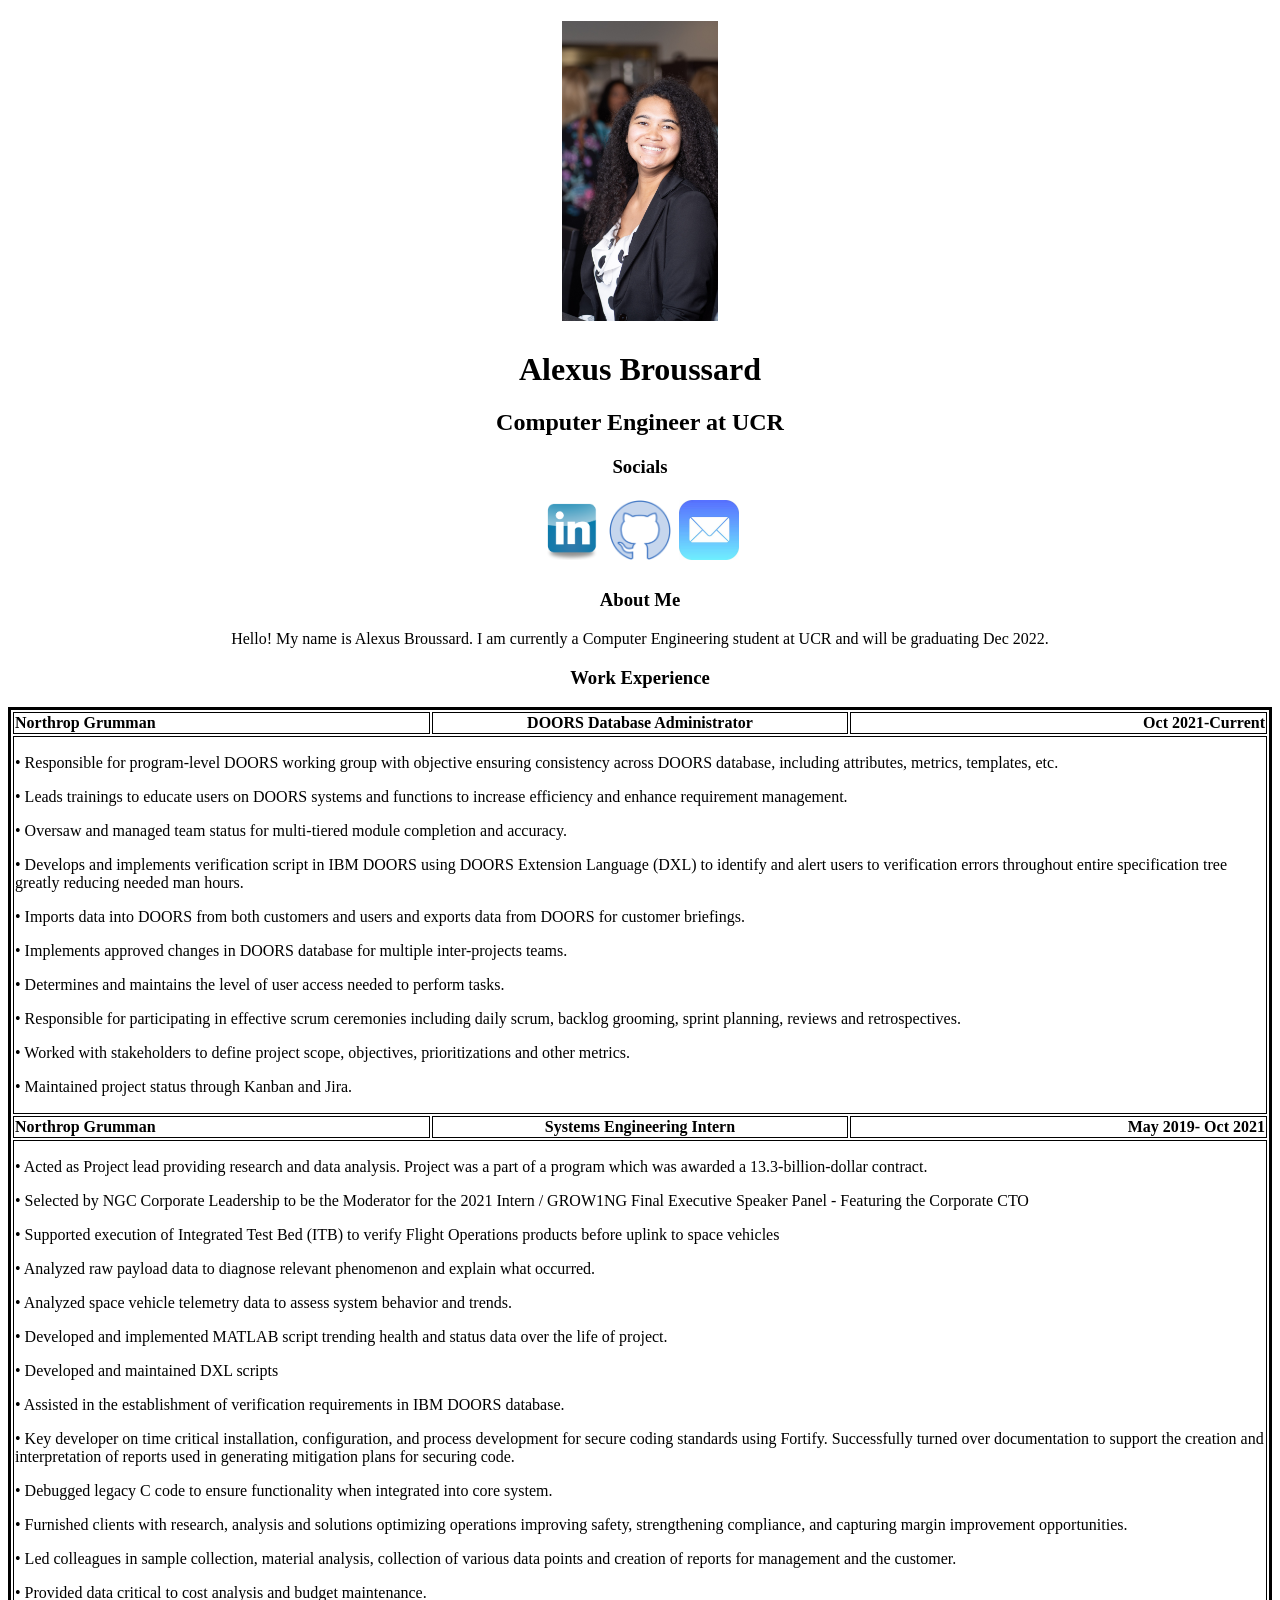
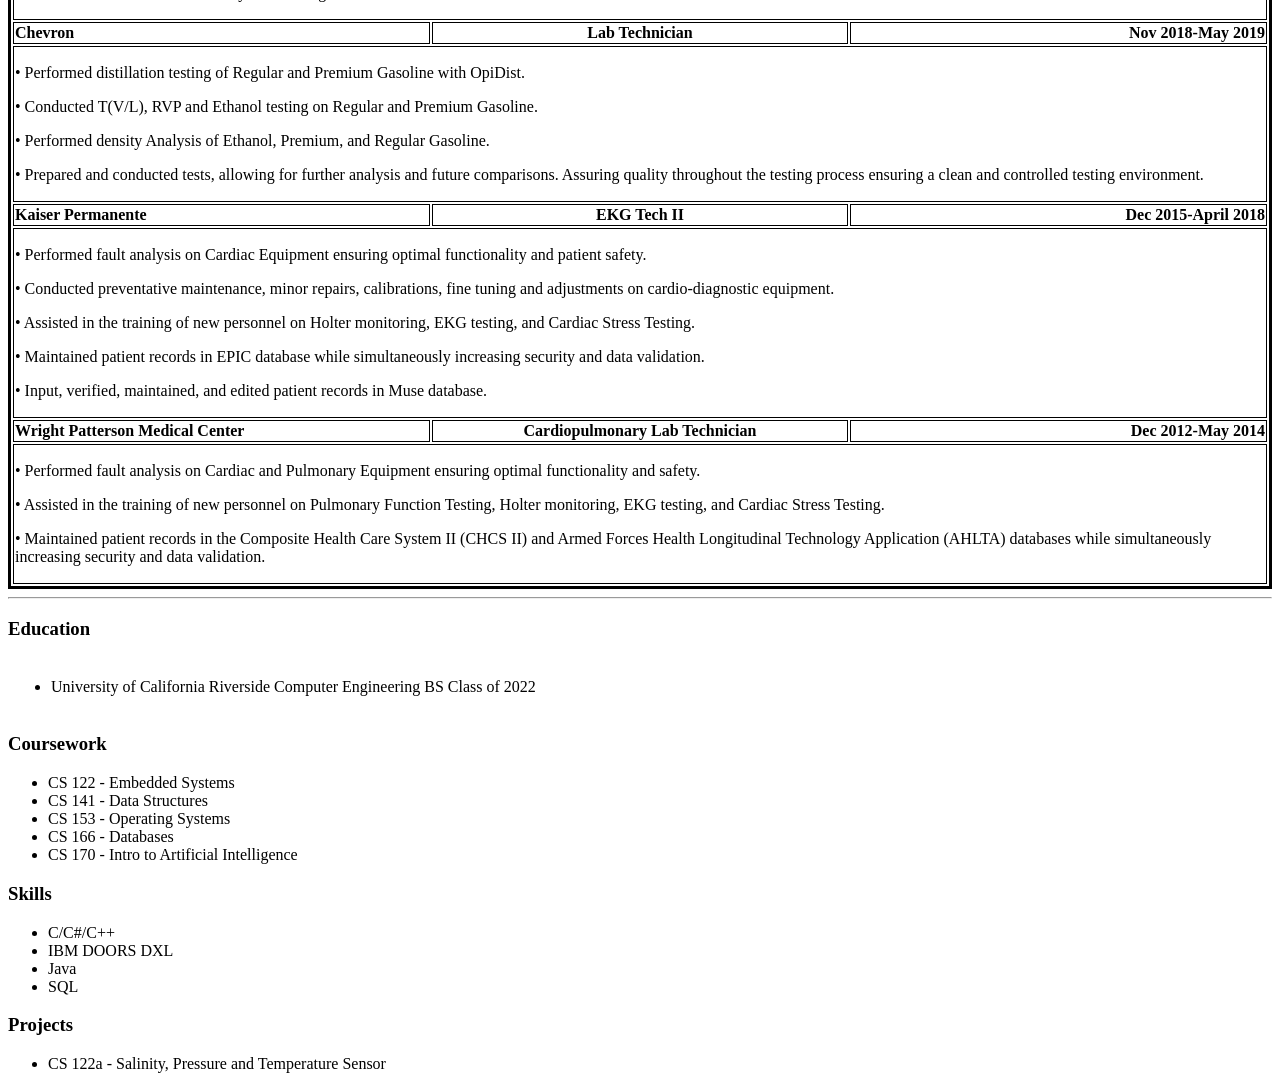
==== index.html @ 0b669096 "Commit Commit after editing" ====
<!doctype html>
<html lang="en">
	<head>
		<meta charset="utf-8" />
		<title> Alexus Broussard</title>
	</head>
	<body>
		<!-- Add picture here -->	
		<h1 align="center"><img height="300" src="./images/alexus.jpg" alt=""></h1>
		<h1 align="center">Alexus Broussard</h1>
		<h2 align="center">Computer Engineer at UCR</h2>
		<h3 align="center">Socials</h3>
		<h1 align="center">
			<a href="https://www.linkedin.com/in/alexus-broussard"><img height="60" src="./images/linkedin.jpg" alt=""></a>
			<a href="https://github.com/alexthelionnnn"><img height="60" src="./images/github.jpg" alt=""></a>
			<a href="mailto: broussard.alexus@gmail.com"><img height="60" src="./images/email.jpg" alt=""></a>
		</h1>
		<h3 align="center">About Me</h3>
		<!--CHANGE ME -->
			<p align="center">
				Hello! My name is Alexus Broussard. I am currently a Computer  Engineering student at UCR and will be graduating Dec 2022.
			</p>
		<h3 align="center">Work Experience</h3>
		<table border="3" bordercolor="#000000">
			<tr>
				<th align="left" width="33%">Northrop Grumman</th>
				<th width="33%">DOORS Database Administrator</th>
				<th align="right" width="33%">Oct 2021-Current </th>
			</tr>
			<tr>
				<td colspan="3"> 
					<p>
						•	Responsible for program-level DOORS working group with objective ensuring consistency across DOORS database, including attributes, metrics, templates, etc.
					</p>

					<p>
						•	Leads trainings to educate users on DOORS systems and functions to increase efficiency and enhance requirement management.
					</p>
					<p>
						•	Oversaw and managed team status for multi-tiered module completion and accuracy.
					</p>
					<p>
						•	Develops and implements verification script in IBM DOORS using DOORS Extension Language (DXL) to identify and alert users to verification errors throughout entire specification tree greatly reducing needed man hours.
					</p>
					<p>
						•	Imports data into DOORS from both customers and users and exports data from DOORS for customer briefings. 
					</p>
					<p>
						•	Implements approved changes in DOORS database for multiple inter-projects teams.
					</p>
					<p>  
						•	Determines and maintains the level of user access needed to perform tasks.
					</p>
					<p>
						•	Responsible for participating in effective scrum ceremonies including daily scrum, backlog grooming, sprint planning, reviews and retrospectives. 
					</p>
					<p>
						•	Worked with stakeholders to define project scope, objectives, prioritizations and other metrics. 
					</p>
					<p>
						•	Maintained project status through Kanban and Jira.
					</p>
						
				</td>
			</tr>
			<tr>
				<th align="left">Northrop Grumman</th>
				<th>Systems Engineering Intern</th>
				<th align="right">May 2019- Oct 2021 </th>
			</tr>
			<tr>
				<td colspan="3"> 
					<p>
						•	Acted as Project lead providing research and data analysis. Project was a part of a program which was awarded a 13.3-billion-dollar contract.
					</p>
					<p>
						•	Selected by NGC Corporate Leadership to be the Moderator for the 2021 Intern / GROW1NG Final Executive Speaker Panel - Featuring the Corporate CTO
					</p>
					<p>
						•	Supported execution of Integrated Test Bed (ITB) to verify Flight Operations products before uplink to space vehicles
					</p>
					<p>
						•	Analyzed raw payload data to diagnose relevant phenomenon and explain what occurred.
					</p>
					<p>
						•	Analyzed space vehicle telemetry data to assess system behavior and trends.
					</p>
					<p>
						•	Developed and implemented MATLAB script trending health and status data over the life of project.
					</p>
					<p>  
						•	Developed and maintained DXL scripts
					</p>
					<p>
						•	Assisted in the establishment of verification requirements in IBM DOORS database. 
					</p>
					<p>
						•	Key developer on time critical installation, configuration, and process development for secure coding standards using Fortify. Successfully turned over documentation to support the creation and interpretation of reports used in generating mitigation plans for securing code.
					</p>
					<p>
						•	Debugged legacy C code to ensure functionality when integrated into core system.
					</p>
					<p>
						•	Furnished clients with research, analysis and solutions optimizing operations improving safety, strengthening compliance, and capturing margin improvement opportunities.
					</p>
					<p>
						•	Led colleagues in sample collection, material analysis, collection of various data points and creation of reports for management and the customer.
					</p>
					<p>
						•	Provided data critical to cost analysis and budget maintenance.
					</p>	
				</td>
			</tr>
			<tr>
				<th align="left">Chevron</th>
				<th>Lab Technician</th>
				<th align="right">Nov 2018-May 2019 </th>
			</tr>
			<tr>
				<td colspan="3"> 
					<p>
						•	Performed distillation testing of Regular and Premium Gasoline with OpiDist.
					</p>

					<p>
						•	Conducted T(V/L), RVP and Ethanol testing on Regular and Premium Gasoline.
					</p>
					<p>
						•	Performed density Analysis of Ethanol, Premium, and Regular Gasoline.
					</p>
					<p>
						•	Prepared and conducted tests, allowing for further analysis and future comparisons. Assuring quality throughout the testing process ensuring a clean and controlled testing environment.
					</p>	
				</td>
			</tr>
			<tr>
				<th align="left">Kaiser Permanente</th>
				<th>EKG Tech II</th>
				<th align="right">Dec 2015-April 2018 </th>
			</tr>
			<tr>
				<td colspan="3"> 
					<p>
						•	Performed fault analysis on Cardiac Equipment ensuring optimal functionality and patient safety.
					</p>

					<p>
						•	Conducted preventative maintenance, minor repairs, calibrations, fine tuning and adjustments on cardio-diagnostic equipment.
					</p>
					<p>
						•	Assisted in the training of new personnel on Holter monitoring, EKG testing, and Cardiac Stress Testing.
					</p>
					<p>
						•	Maintained patient records in EPIC database while simultaneously increasing security and data validation.
					</p>
					<p>
						•	Input, verified, maintained, and edited patient records in Muse database.
					</p>	
				</td>
			</tr>
			<tr>
				<th align="left">Wright Patterson Medical Center</th>
				<th>Cardiopulmonary Lab Technician</th>
				<th align="right">Dec 2012-May 2014 </th>
			</tr>
			<tr>
				<td colspan="3"> 
					<p>
						•	Performed fault analysis on Cardiac and Pulmonary Equipment ensuring optimal functionality and safety.
					</p>

					<p>
						•	Assisted in the training of new personnel on Pulmonary Function Testing, Holter monitoring, EKG testing, and Cardiac Stress Testing.
					</p>
					<p>
						•	Maintained patient records in the Composite Health Care System II (CHCS II) and Armed Forces Health Longitudinal Technology Application (AHLTA) databases while simultaneously increasing security and data validation.
					</p>	
				</td>
			</tr>
		</table>
		<hr />
		<h3 align="left">Education</h3>
		<table width="100%">
			<!-- bullet added to table-->
			<td align="left"> <ul><li>University of California Riverside Computer Engineering BS Class of 2022</li></ul></td>
		</table>

		<h3 align="left">Coursework</h3>
			<ul>
				<li>
					CS 122 - Embedded Systems
				</li>
				<li>
					CS 141 - Data Structures
				</li>
				<li>
					CS 153 - Operating Systems
				</li>
				<li>
					CS 166 - Databases 
				</li>
				<li>
					CS 170 - Intro to Artificial Intelligence
				</li>
				
			</ul>
		<h3 align="left">Skills</h3>
			<ul>
				<li>
					C/C#/C++
				</li>
				<li>
					IBM DOORS DXL
				</li>	
				<li>
					Java
				</li>	
				<li>
					SQL
				</li>	
			</ul>
		<h3 align="left">Projects</h3>
			<ul>
				<li>
					CS 122a - Salinity, Pressure and Temperature Sensor
				</li>	
			</ul>
		
	</body>
</html>
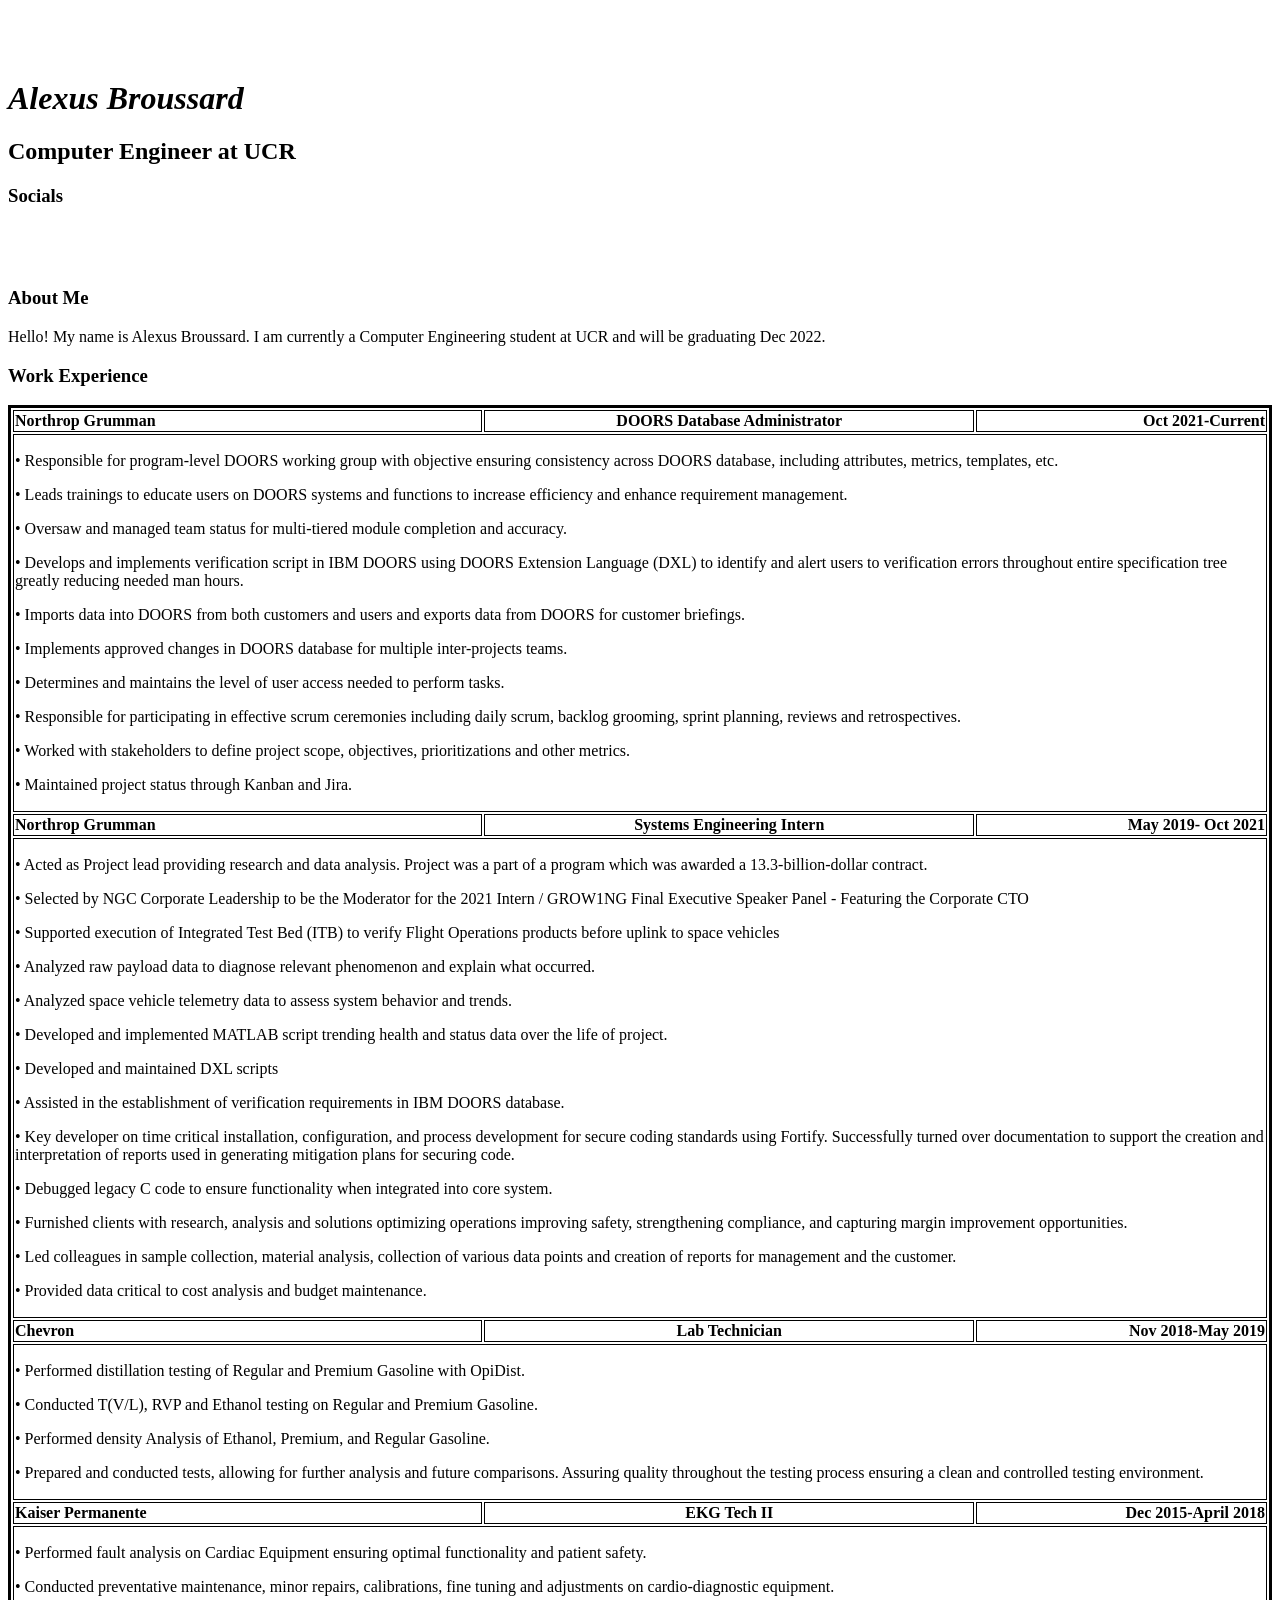
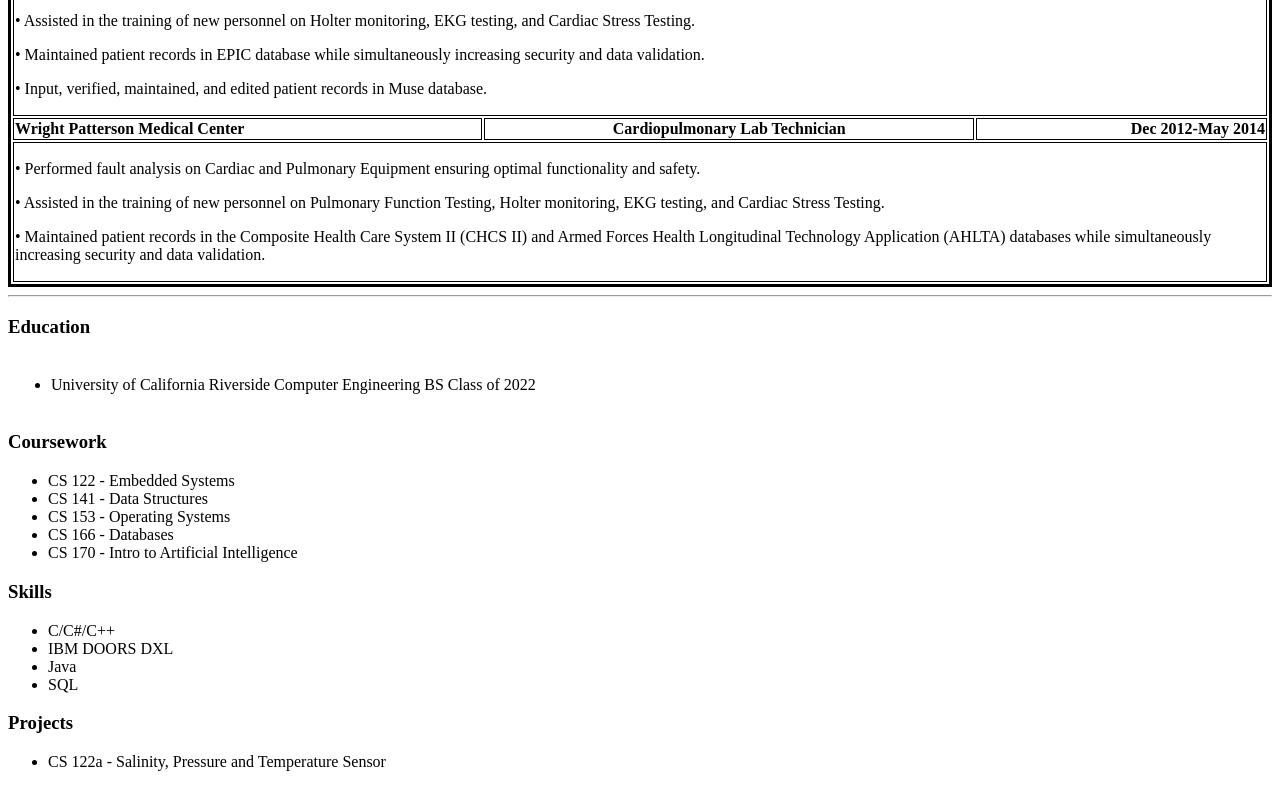
==== commit be1c7e7b: "Assignment 1 Parts 2-4" ====
--- a/index.html
+++ b/index.html
@@ -3,228 +3,233 @@
 	<head>
 		<meta charset="utf-8" />
 		<title> Alexus Broussard</title>
+		<meta property="og:title" content="Alexus" />
+		<meta property="og:type" content="webpage" />
+		<meta property="og:url" content="https://alexthelionnnn.github.io/" />
+		<meta property="og:image" content="../Web/images/alexus.jpg" />
+		<link rel="stylesheet" href="../../../Desktop/CS110/style.css">
 	</head>
-	<body>
+	<body class="body">
 		<!-- Add picture here -->	
-		<h1 align="center"><img height="300" src="./images/alexus.jpg" alt=""></h1>
-		<h1 align="center">Alexus Broussard</h1>
-		<h2 align="center">Computer Engineer at UCR</h2>
-		<h3 align="center">Socials</h3>
+		<h1 align="center"><img height="300" src="../../../Desktop/Web/images/alexus.jpg" alt=""></h1>
+		<h1 class="name" > <em>Alexus Broussard</em></h1>
+		<h2 class="major">Computer Engineer at UCR</h2>
+		<h3 class="socials">Socials</h3>
 		<h1 align="center">
-			<a href="https://www.linkedin.com/in/alexus-broussard"><img height="60" src="./images/linkedin.jpg" alt=""></a>
-			<a href="https://github.com/alexthelionnnn"><img height="60" src="./images/github.jpg" alt=""></a>
-			<a href="mailto: broussard.alexus@gmail.com"><img height="60" src="./images/email.jpg" alt=""></a>
+			<a href="https://www.linkedin.com/in/alexus-broussard" target="_blank"><img height="60" src="../../../Desktop/Web/images/linkedin.jpg" alt=""></a>
+			<a href="https://github.com/alexthelionnnn"><img height="60" src="../../../Desktop/Web/images/github.jpg" alt=""></a>
+			<a href="mailto: broussard.alexus@gmail.com"><img height="60" src="../../../Desktop/Web/images/email.jpg" alt=""></a>
 		</h1>
-		<h3 align="center">About Me</h3>
+		<h3 class="me">About Me</h3>
 		<!--CHANGE ME -->
-			<p align="center">
+			<p class ="text">
 				Hello! My name is Alexus Broussard. I am currently a Computer  Engineering student at UCR and will be graduating Dec 2022.
 			</p>
-		<h3 align="center">Work Experience</h3>
+		<h3 class="me">Work Experience</h3>
 		<table border="3" bordercolor="#000000">
 			<tr>
-				<th align="left" width="33%">Northrop Grumman</th>
-				<th width="33%">DOORS Database Administrator</th>
-				<th align="right" width="33%">Oct 2021-Current </th>
-			</tr>
-			<tr>
-				<td colspan="3"> 
-					<p>
+				<th align="left" class="th">Northrop Grumman</th>
+				<th class="th">DOORS Database Administrator</th>
+				<th align="right" class="th">Oct 2021-Current </th>
+			</tr>
+			<tr>
+				<td colspan="3"> 
+					<p class="tabletext">
 						•	Responsible for program-level DOORS working group with objective ensuring consistency across DOORS database, including attributes, metrics, templates, etc.
 					</p>
 
-					<p>
+					<p class="tabletext">
 						•	Leads trainings to educate users on DOORS systems and functions to increase efficiency and enhance requirement management.
 					</p>
-					<p>
+					<p class="tabletext">
 						•	Oversaw and managed team status for multi-tiered module completion and accuracy.
 					</p>
-					<p>
+					<p class="tabletext">
 						•	Develops and implements verification script in IBM DOORS using DOORS Extension Language (DXL) to identify and alert users to verification errors throughout entire specification tree greatly reducing needed man hours.
 					</p>
-					<p>
+					<p class="tabletext">
 						•	Imports data into DOORS from both customers and users and exports data from DOORS for customer briefings. 
 					</p>
-					<p>
+					<p class="tabletext">
 						•	Implements approved changes in DOORS database for multiple inter-projects teams.
 					</p>
-					<p>  
+					<p class="tabletext">  
 						•	Determines and maintains the level of user access needed to perform tasks.
 					</p>
-					<p>
+					<p class="tabletext">
 						•	Responsible for participating in effective scrum ceremonies including daily scrum, backlog grooming, sprint planning, reviews and retrospectives. 
 					</p>
-					<p>
+					<p class="tabletext">
 						•	Worked with stakeholders to define project scope, objectives, prioritizations and other metrics. 
 					</p>
-					<p>
+					<p class="tabletext">
 						•	Maintained project status through Kanban and Jira.
 					</p>
 						
 				</td>
 			</tr>
 			<tr>
-				<th align="left">Northrop Grumman</th>
-				<th>Systems Engineering Intern</th>
-				<th align="right">May 2019- Oct 2021 </th>
-			</tr>
-			<tr>
-				<td colspan="3"> 
-					<p>
+				<th align="left" class="th">Northrop Grumman</th>
+				<th class="th">Systems Engineering Intern</th>
+				<th align="right" class="th">May 2019- Oct 2021 </th>
+			</tr>
+			<tr>
+				<td colspan="3"> 
+					<p class="tabletext">
 						•	Acted as Project lead providing research and data analysis. Project was a part of a program which was awarded a 13.3-billion-dollar contract.
 					</p>
-					<p>
+					<p class="tabletext">
 						•	Selected by NGC Corporate Leadership to be the Moderator for the 2021 Intern / GROW1NG Final Executive Speaker Panel - Featuring the Corporate CTO
 					</p>
-					<p>
+					<p class="tabletext">
 						•	Supported execution of Integrated Test Bed (ITB) to verify Flight Operations products before uplink to space vehicles
 					</p>
-					<p>
+					<p class="tabletext">
 						•	Analyzed raw payload data to diagnose relevant phenomenon and explain what occurred.
 					</p>
-					<p>
+					<p class="tabletext">
 						•	Analyzed space vehicle telemetry data to assess system behavior and trends.
 					</p>
-					<p>
+					<p class="tabletext">
 						•	Developed and implemented MATLAB script trending health and status data over the life of project.
 					</p>
-					<p>  
+					<p class="tabletext">  
 						•	Developed and maintained DXL scripts
 					</p>
-					<p>
+					<p class="tabletext">
 						•	Assisted in the establishment of verification requirements in IBM DOORS database. 
 					</p>
-					<p>
+					<p class="tabletext">
 						•	Key developer on time critical installation, configuration, and process development for secure coding standards using Fortify. Successfully turned over documentation to support the creation and interpretation of reports used in generating mitigation plans for securing code.
 					</p>
-					<p>
+					<p class="tabletext">
 						•	Debugged legacy C code to ensure functionality when integrated into core system.
 					</p>
-					<p>
+					<p class="tabletext">
 						•	Furnished clients with research, analysis and solutions optimizing operations improving safety, strengthening compliance, and capturing margin improvement opportunities.
 					</p>
-					<p>
+					<p class="tabletext">
 						•	Led colleagues in sample collection, material analysis, collection of various data points and creation of reports for management and the customer.
 					</p>
-					<p>
+					<p class="tabletext">
 						•	Provided data critical to cost analysis and budget maintenance.
 					</p>	
 				</td>
 			</tr>
 			<tr>
-				<th align="left">Chevron</th>
-				<th>Lab Technician</th>
-				<th align="right">Nov 2018-May 2019 </th>
-			</tr>
-			<tr>
-				<td colspan="3"> 
-					<p>
+				<th align="left" class="th">Chevron</th>
+				<th class="th">Lab Technician</th>
+				<th align="right" class="th">Nov 2018-May 2019 </th>
+			</tr>
+			<tr>
+				<td colspan="3"> 
+					<p class="tabletext">
 						•	Performed distillation testing of Regular and Premium Gasoline with OpiDist.
 					</p>
 
-					<p>
+					<p class="tabletext">
 						•	Conducted T(V/L), RVP and Ethanol testing on Regular and Premium Gasoline.
 					</p>
-					<p>
+					<p class="tabletext">
 						•	Performed density Analysis of Ethanol, Premium, and Regular Gasoline.
 					</p>
-					<p>
+					<p class="tabletext">
 						•	Prepared and conducted tests, allowing for further analysis and future comparisons. Assuring quality throughout the testing process ensuring a clean and controlled testing environment.
 					</p>	
 				</td>
 			</tr>
 			<tr>
-				<th align="left">Kaiser Permanente</th>
-				<th>EKG Tech II</th>
-				<th align="right">Dec 2015-April 2018 </th>
-			</tr>
-			<tr>
-				<td colspan="3"> 
-					<p>
+				<th align="left" class="th">Kaiser Permanente</th>
+				<th class="th">EKG Tech II</th>
+				<th align="right" class="th">Dec 2015-April 2018 </th>
+			</tr>
+			<tr>
+				<td  colspan="3"> 
+					<p class="tabletext">
 						•	Performed fault analysis on Cardiac Equipment ensuring optimal functionality and patient safety.
 					</p>
 
-					<p>
+					<p class="tabletext">
 						•	Conducted preventative maintenance, minor repairs, calibrations, fine tuning and adjustments on cardio-diagnostic equipment.
 					</p>
-					<p>
+					<p class="tabletext">
 						•	Assisted in the training of new personnel on Holter monitoring, EKG testing, and Cardiac Stress Testing.
 					</p>
-					<p>
+					<p class="tabletext">
 						•	Maintained patient records in EPIC database while simultaneously increasing security and data validation.
 					</p>
-					<p>
+					<p class="tabletext">
 						•	Input, verified, maintained, and edited patient records in Muse database.
 					</p>	
 				</td>
 			</tr>
 			<tr>
-				<th align="left">Wright Patterson Medical Center</th>
-				<th>Cardiopulmonary Lab Technician</th>
-				<th align="right">Dec 2012-May 2014 </th>
-			</tr>
-			<tr>
-				<td colspan="3"> 
-					<p>
+				<th align="left" class="th">Wright Patterson Medical Center</th>
+				<th class="th">Cardiopulmonary Lab Technician</th>
+				<th align="right" class="th">Dec 2012-May 2014 </th>
+			</tr>
+			<tr>
+				<td colspan="3"> 
+					<p class="tabletext">
 						•	Performed fault analysis on Cardiac and Pulmonary Equipment ensuring optimal functionality and safety.
 					</p>
 
-					<p>
+					<p class="tabletext">
 						•	Assisted in the training of new personnel on Pulmonary Function Testing, Holter monitoring, EKG testing, and Cardiac Stress Testing.
 					</p>
-					<p>
+					<p class="tabletext">
 						•	Maintained patient records in the Composite Health Care System II (CHCS II) and Armed Forces Health Longitudinal Technology Application (AHLTA) databases while simultaneously increasing security and data validation.
 					</p>	
 				</td>
 			</tr>
 		</table>
 		<hr />
-		<h3 align="left">Education</h3>
+		<h3 class="bh">Education</h3>
 		<table width="100%">
 			<!-- bullet added to table-->
-			<td align="left"> <ul><li>University of California Riverside Computer Engineering BS Class of 2022</li></ul></td>
+			<td align="left"> <ul><li class="ect">University of California Riverside Computer Engineering BS Class of 2022</li></ul></td>
 		</table>
 
-		<h3 align="left">Coursework</h3>
+		<h3 class="bh">Coursework</h3>
 			<ul>
-				<li>
+				<li class="listtext">
 					CS 122 - Embedded Systems
 				</li>
-				<li>
+				<li class="listtext">
 					CS 141 - Data Structures
 				</li>
-				<li>
+				<li class="listtext">
 					CS 153 - Operating Systems
 				</li>
-				<li>
+				<li class="listtext">
 					CS 166 - Databases 
 				</li>
-				<li>
+				<li class="listtext">
 					CS 170 - Intro to Artificial Intelligence
 				</li>
 				
 			</ul>
-		<h3 align="left">Skills</h3>
+		<h3 class="bh">Skills</h3>
 			<ul>
-				<li>
+				<li class="listtext">
 					C/C#/C++
 				</li>
-				<li>
+				<li class="listtext">
 					IBM DOORS DXL
 				</li>	
-				<li>
+				<li class="listtext">
 					Java
 				</li>	
-				<li>
+				<li class="listtext">
 					SQL
 				</li>	
 			</ul>
-		<h3 align="left">Projects</h3>
+		<h3 class="bh" >Projects</h3>
 			<ul>
-				<li>
+				<li class="listtext">
 					CS 122a - Salinity, Pressure and Temperature Sensor
 				</li>	
 			</ul>
 		
 	</body>
-</html>
+</html>
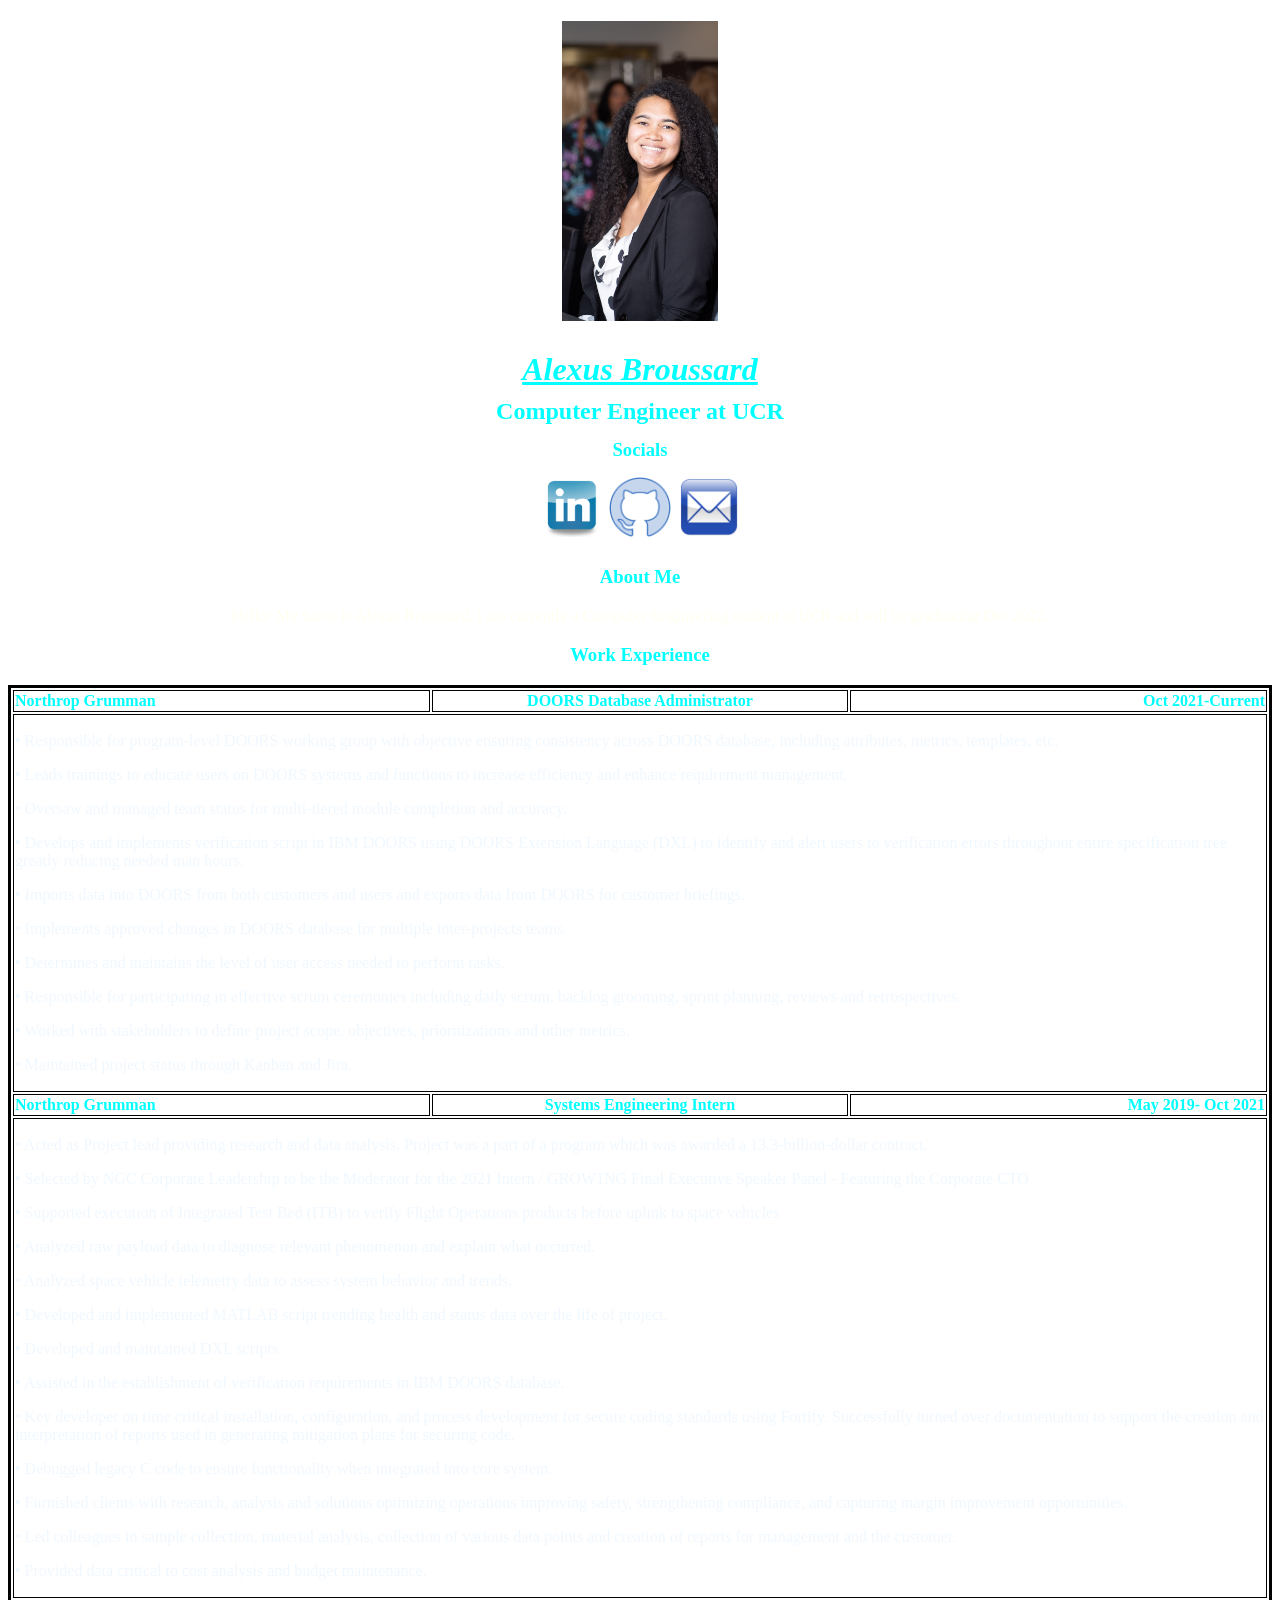
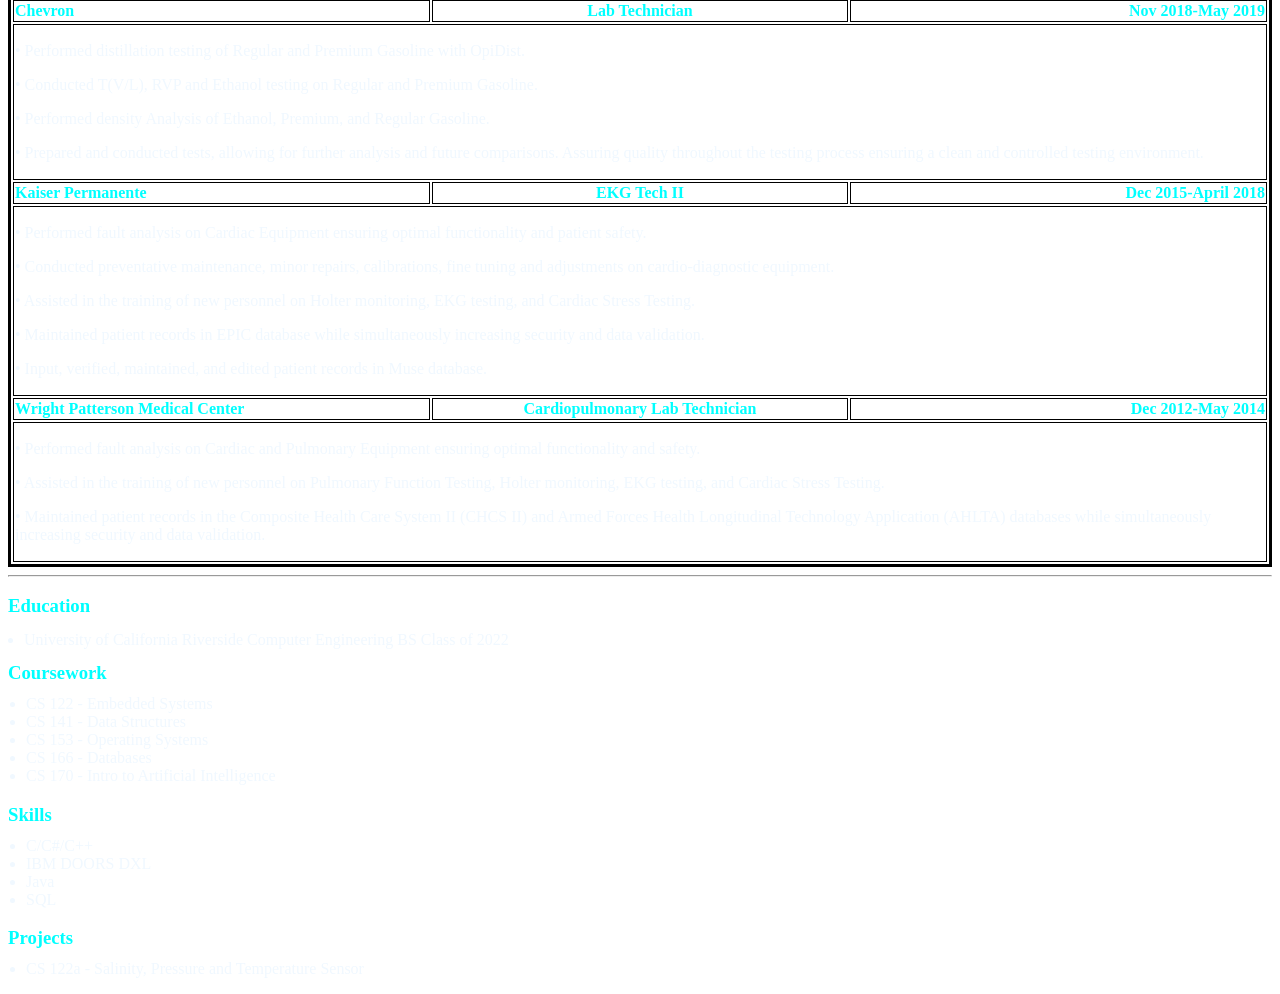
==== commit 4c78870e: "Assignment 1 Fixed bugs" ====
--- a/index.html
+++ b/index.html
@@ -7,18 +7,18 @@
 		<meta property="og:type" content="webpage" />
 		<meta property="og:url" content="https://alexthelionnnn.github.io/" />
 		<meta property="og:image" content="../Web/images/alexus.jpg" />
-		<link rel="stylesheet" href="../../../Desktop/CS110/style.css">
+		<link rel="stylesheet" href="style.css">
 	</head>
 	<body class="body">
 		<!-- Add picture here -->	
-		<h1 align="center"><img height="300" src="../../../Desktop/Web/images/alexus.jpg" alt=""></h1>
+		<h1 align="center"><img height="300" src="./images/alexus.jpg" alt=""></h1>
 		<h1 class="name" > <em>Alexus Broussard</em></h1>
 		<h2 class="major">Computer Engineer at UCR</h2>
 		<h3 class="socials">Socials</h3>
 		<h1 align="center">
-			<a href="https://www.linkedin.com/in/alexus-broussard" target="_blank"><img height="60" src="../../../Desktop/Web/images/linkedin.jpg" alt=""></a>
-			<a href="https://github.com/alexthelionnnn"><img height="60" src="../../../Desktop/Web/images/github.jpg" alt=""></a>
-			<a href="mailto: broussard.alexus@gmail.com"><img height="60" src="../../../Desktop/Web/images/email.jpg" alt=""></a>
+			<a href="https://www.linkedin.com/in/alexus-broussard" target="_blank"><img height="60" src="./images/linkedin.jpg" alt=""></a>
+			<a href="https://github.com/alexthelionnnn" target="_blank"><img height="60" src="./images/github.jpg" alt=""></a>
+			<a href="mailto: broussard.alexus@gmail.com"><img height="60" src="./images/email.jpg" alt=""></a>
 		</h1>
 		<h3 class="me">About Me</h3>
 		<!--CHANGE ME -->
--- a/style.css
+++ b/style.css
@@ -0,0 +1,70 @@
+@charset "utf-8";
+/* CSS Document */
+
+.name
+{
+	text-align: center;
+	text-decoration: underline;
+	color: aqua;
+	margin-bottom: -10px;
+}
+
+.major
+{
+	text-align: center;
+	color: aqua;
+	margin-bottom: -5px;
+}
+.socials
+{
+	text-align: center;
+	color: aqua;
+	margin-bottom: -5px;
+
+}
+
+.me
+{
+	text-align: center;
+	color: aqua;
+}
+.body
+{
+	
+	background-image:url("../../../Pictures/bg.jpg");
+	background-size: cover;
+	background-repeat: round;
+}
+.text
+{
+	text-align: center;
+	color:ivory;	
+	
+}
+.bh
+{
+	text-align:left;
+	color: aqua;
+	margin-bottom: -5px;
+}
+.tabletext
+{
+	color: aliceblue;
+}
+.listtext 
+{
+	color: aliceblue;
+	margin-left: -22px;
+}
+.ect
+{
+	color: aliceblue;
+	margin-left: -27px;
+	margin-bottom: -25px;
+}
+.th
+{
+	
+	color:aqua;
+	width: 33%
+}
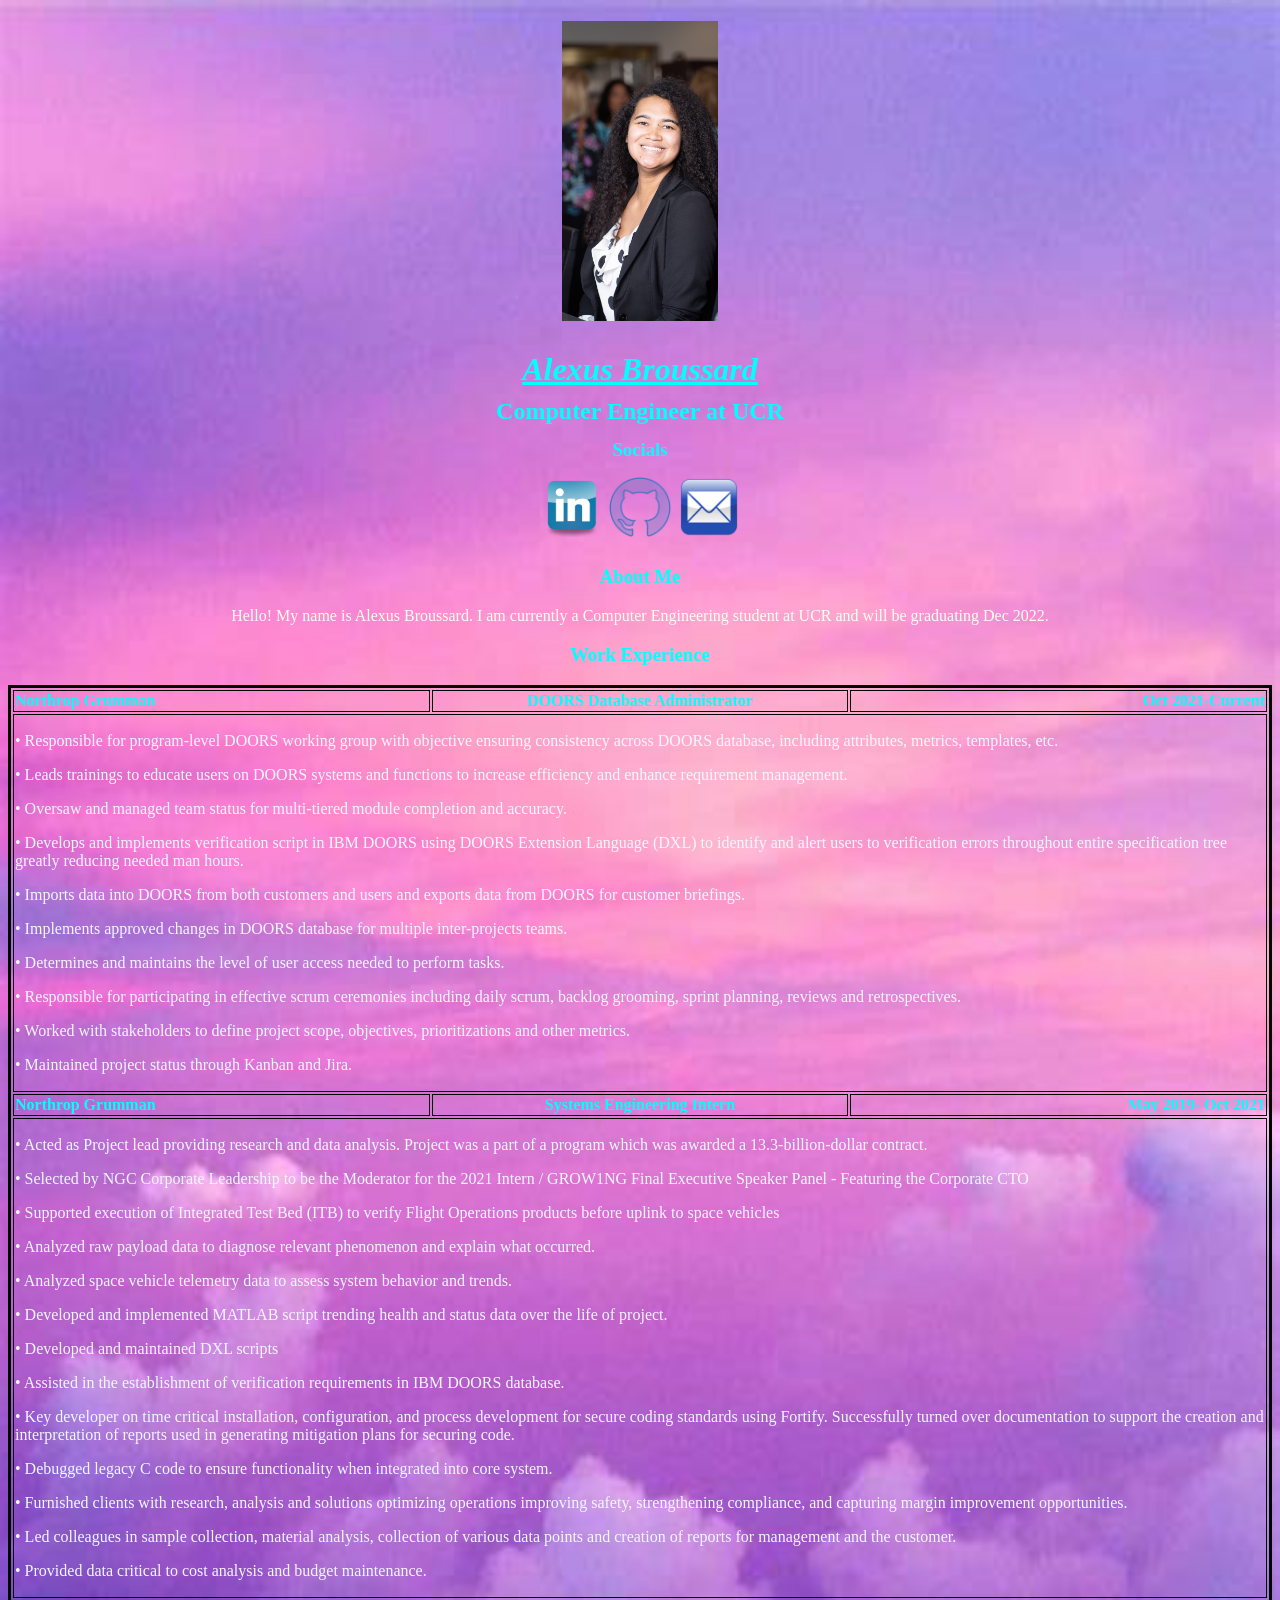
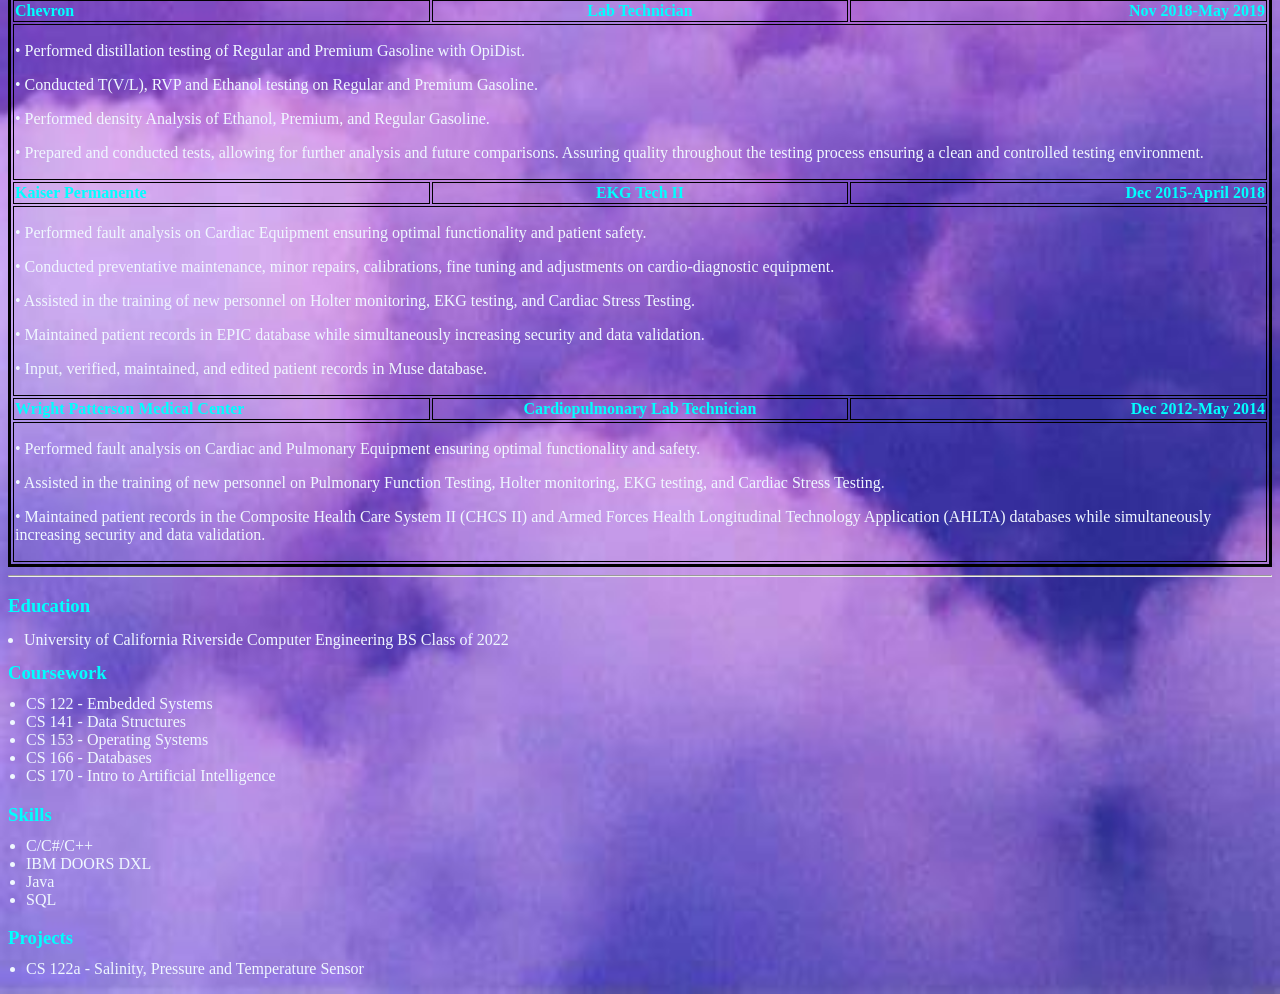
==== commit 929f934e: "Assignment 1 Fixed paths for images" ====
--- a/index.html
+++ b/index.html
@@ -6,7 +6,7 @@
 		<meta property="og:title" content="Alexus" />
 		<meta property="og:type" content="webpage" />
 		<meta property="og:url" content="https://alexthelionnnn.github.io/" />
-		<meta property="og:image" content="../Web/images/alexus.jpg" />
+		<meta property="og:image" content="./images/alexus.jpg" />
 		<link rel="stylesheet" href="style.css">
 	</head>
 	<body class="body">
--- a/style.css
+++ b/style.css
@@ -31,7 +31,7 @@
 .body
 {
 	
-	background-image:url("../../../Pictures/bg.jpg");
+	background-image:url("./images/bg.jpg");
 	background-size: cover;
 	background-repeat: round;
 }
